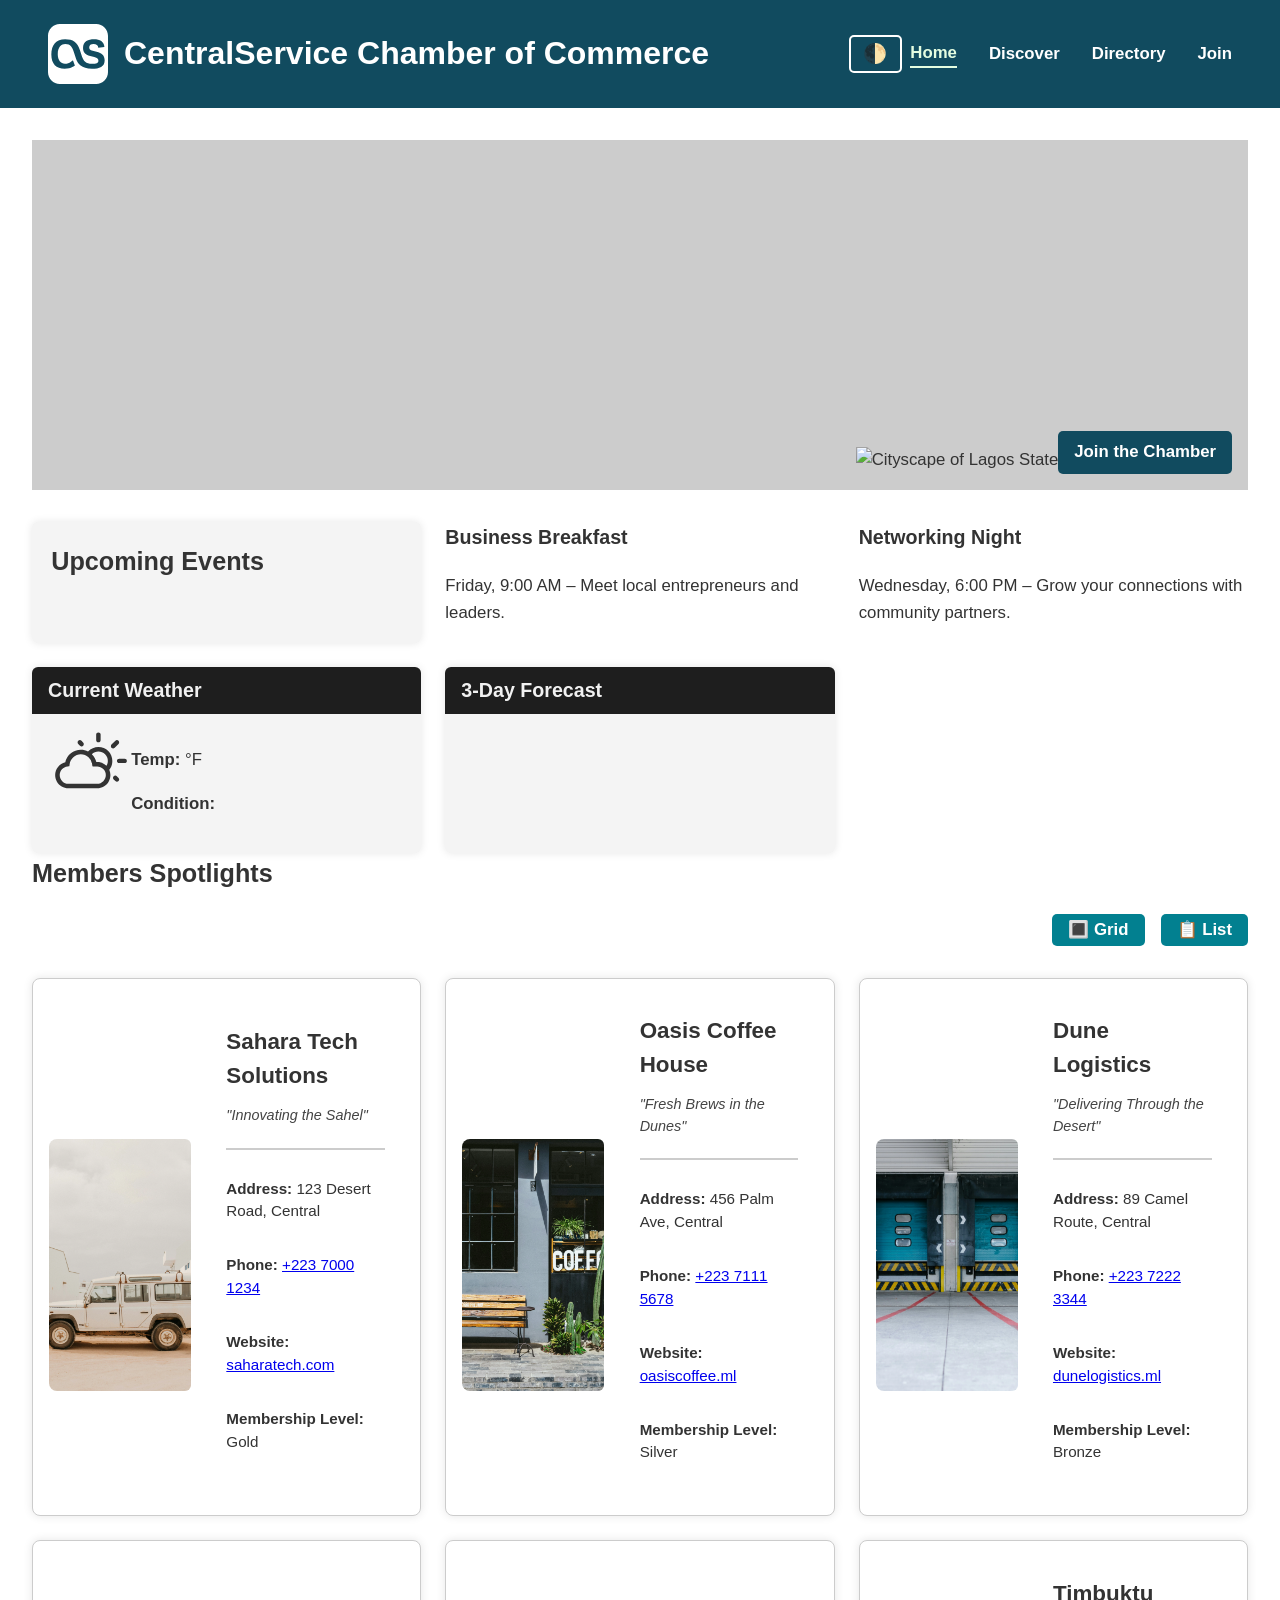
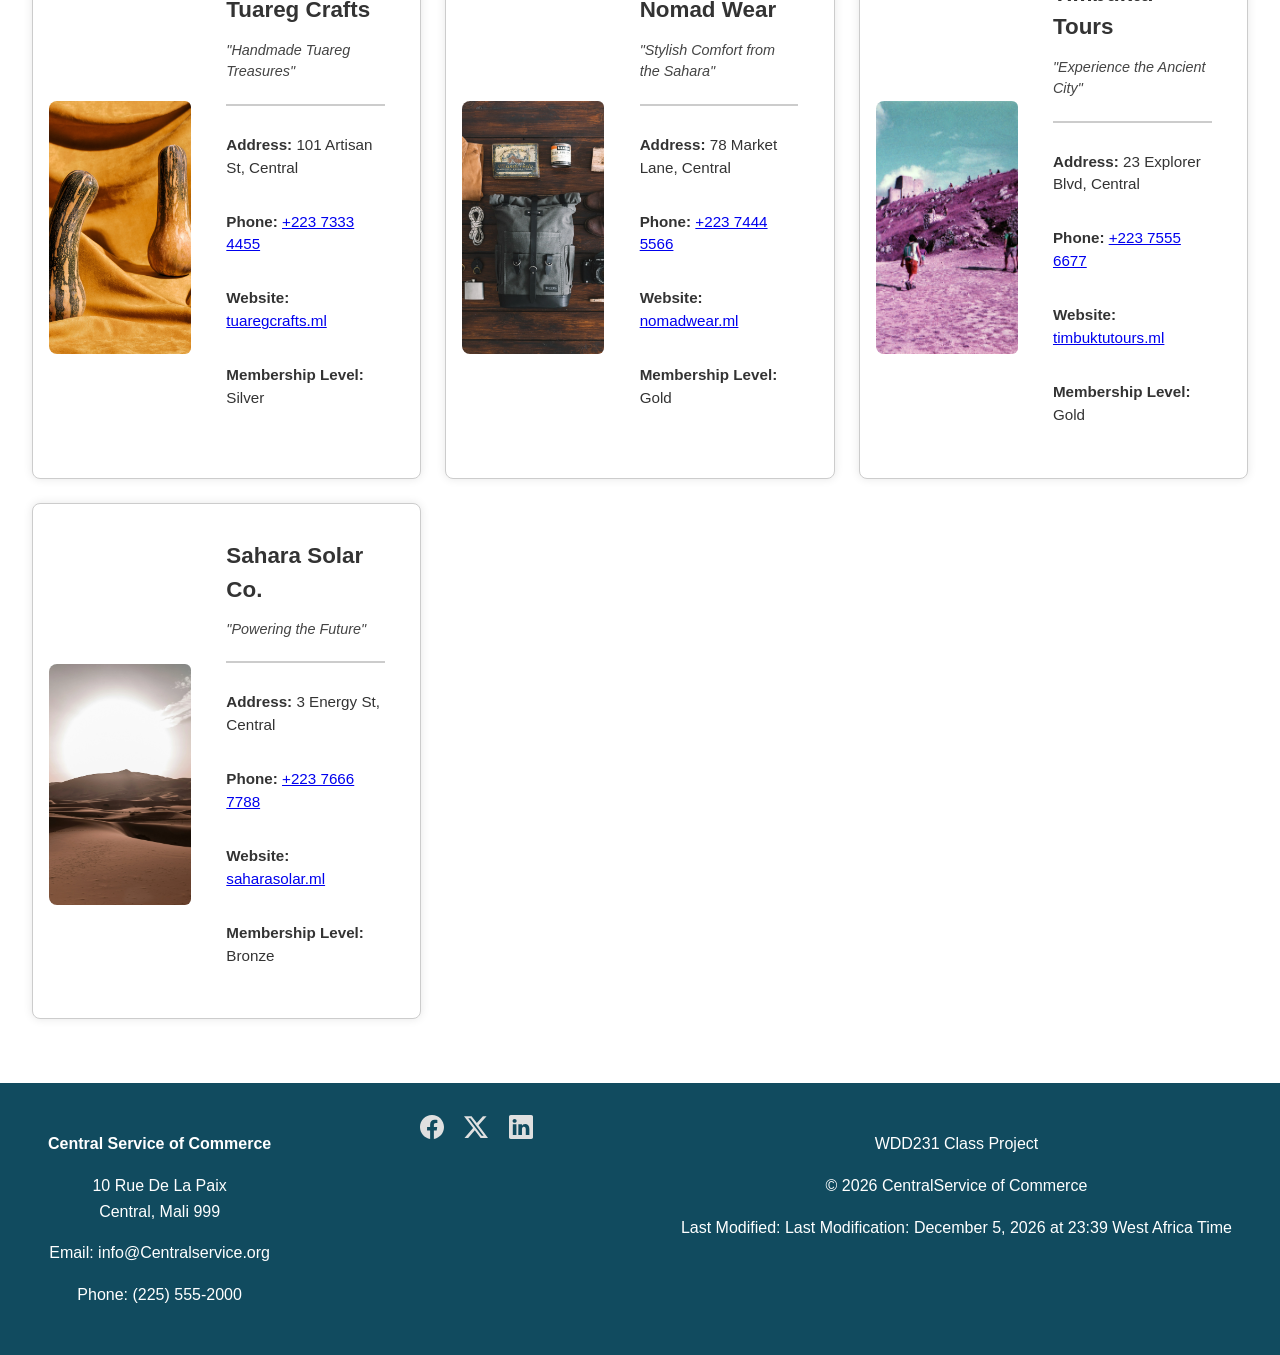
==== chamber/index.html @ 2a4282c2 "chamber" ====
<!DOCTYPE html>
<html lang="en-us">
<head>
  <meta charset="utf-8">
  <meta name="viewport" content="width=device-width, initial-scale=1">
  <meta name="description" content="WCentralService Chamber of Commerce — Supporting local businesses and community growth.">
  <meta name="author" content="Olanrewaju Bobby Dawodu">
  <title>CentralService Chamber of Commerce</title>
  <link rel="stylesheet" href="styles/normalize.css">
  <link rel="stylesheet" href="styles/base.css">
  <link rel="stylesheet" href="styles/medium.css">
  <link rel="stylesheet" href="styles/large.css">
  <link rel="icon" href="images/favicon.ico">
</head>

<body>
  <header>
    <div class="logo-container">
      <img src="images/logo.svg" alt="Central Service of Commerce Logo">
      <h1>CentralService Chamber of Commerce</h1>
    </div>
    <div class="nav-controls">
        <button id="mode" aria-label="Toggle Dark Mode">🌙</button>
        <button class="hamburger" id="hamburger" aria-label="Menu" aria-expanded="false">☰</button>

    <nav class="hidden"  id="nav" role="navigation"  aria-label="Main Navigation">
        <ul>
            <li><a href="index.html" class="active">Home</a></li>
            <li><a href="discover.html">Discover</a></li>
            <li><a href="directory.html">Directory</a></li>
            <li><a href="join.html">Join</a></li>
        </ul>
    </nav>
    </div>
   </header>

  <main>
    <!-- Hero Section -->
    <section class="hero">
      <picture>
        <sourc media="(min-width: 1024px)" srcset="images/hero.webp">
        <source media="(min-width: 640px)" srcset="images/hero.webp">
        <img src="images/ero.webp" alt="Cityscape of Lagos State" loading="lazy">
      </picture>
      <div class="cta">
        <a href="join.html" class="cta-button">Join the Chamber</a>
      </div>
    </section>

    <!-- Events Section -->
    <section class="info-panels">
        <div class="info-box events-box">
      <h2>Upcoming Events</h2>
        </div>
      <article>
        <h3>Business Breakfast</h3>
        <p>Friday, 9:00 AM – Meet local entrepreneurs and leaders.</p>
      </article>
      <article>
        <h3>Networking Night</h3>
        <p>Wednesday, 6:00 PM – Grow your connections with community partners.</p>
      </article>

    <!-- Weather Section -->
    <div class="info-box current-weather-box">
      <h3>Current Weather</h3>
      <div class="cloud-icon">
        <svg xmlns="http://www.w3.org/2000/svg" width="80" height="80" viewBox="0 0 30 30"><path fill="currentColor" d="M1.56 16.9c0 .9.22 1.73.66 2.49s1.04 1.36 1.8 1.8c.76.44 1.58.66 2.47.66h10.83c.89 0 1.72-.22 2.48-.66c.76-.44 1.37-1.04 1.81-1.8c.44-.76.67-1.59.67-2.49c0-.66-.14-1.33-.42-2c.76-.92 1.14-2.03 1.14-3.3c0-.71-.14-1.39-.41-2.04c-.27-.65-.65-1.2-1.12-1.67c-.47-.47-1.02-.85-1.67-1.12c-.65-.28-1.33-.41-2.04-.41c-1.48 0-2.77.58-3.88 1.74c-.77-.44-1.67-.66-2.7-.66c-1.41 0-2.65.44-3.73 1.31a5.8 5.8 0 0 0-2.08 3.35c-1.12.26-2.03.83-2.74 1.73s-1.07 1.92-1.07 3.07zm1.71 0c0-.84.28-1.56.84-2.17c.56-.61 1.26-.96 2.1-1.06l.5-.03c.12 0 .19-.06.19-.18l.07-.54c.14-1.08.61-1.99 1.41-2.71c.8-.73 1.74-1.09 2.81-1.09c1.1 0 2.06.37 2.87 1.1a3.99 3.99 0 0 1 1.37 2.71l.07.58c.02.11.09.17.21.17h1.61c.88 0 1.64.32 2.28.96c.64.64.96 1.39.96 2.27c0 .91-.32 1.68-.95 2.32c-.63.64-1.4.96-2.28.96H6.49c-.88 0-1.63-.32-2.27-.97c-.63-.65-.95-1.42-.95-2.32zm6.7-12.27c0 .24.08.45.24.63l.66.64c.25.19.46.27.64.25c.21 0 .39-.09.55-.26s.24-.38.24-.62s-.09-.44-.26-.59l-.59-.66a.888.888 0 0 0-.61-.24c-.24 0-.45.08-.62.25c-.17.16-.25.36-.25.6zm5.34 4.43c.69-.67 1.51-1 2.45-1c.99 0 1.83.34 2.52 1.03s1.04 1.52 1.04 2.51c0 .62-.17 1.24-.51 1.84c-.97-.96-2.13-1.44-3.49-1.44H17c-.25-1.09-.81-2.07-1.69-2.94zm1.63-5.28c0 .26.08.46.23.62s.35.23.59.23c.26 0 .46-.08.62-.23c.16-.16.23-.36.23-.62V1.73c0-.24-.08-.43-.24-.59s-.36-.23-.61-.23c-.24 0-.43.08-.59.23s-.23.35-.23.59v2.05zm5.52 2.29c0 .26.07.46.22.62c.21.16.42.24.62.24c.18 0 .38-.08.59-.24l1.43-1.43c.16-.18.24-.39.24-.64c0-.24-.08-.44-.24-.6a.807.807 0 0 0-.59-.24c-.24 0-.43.08-.58.24l-1.47 1.43c-.15.19-.22.39-.22.62zm.79 11.84c0 .24.08.45.25.63l.65.63c.15.16.34.24.58.24s.44-.08.6-.25a.86.86 0 0 0 .24-.62c0-.22-.08-.42-.24-.58l-.65-.65a.779.779 0 0 0-.57-.24c-.24 0-.44.08-.6.24c-.17.16-.26.36-.26.6zm1.47-6.31c0 .23.09.42.26.58c.16.16.37.24.61.24h2.04c.23 0 .42-.08.58-.23s.23-.35.23-.59s-.08-.44-.23-.6s-.35-.25-.58-.25h-2.04c-.24 0-.44.08-.61.25a.79.79 0 0 0-.26.6z"/></svg>
      <div id="weatherInfo">
        <p><strong>Temp:</strong> <span id="current-temp"></span>°F</p>
        <p><strong>Condition:</strong> <span id="weather-desc"></span></p>
      </div>
      </div>
    </div>
      <div class="info-box forecast-box">
        <h3>3-Day Forecast</h3>
        <ul id="forecast-list">
          <!-- JS will populate this -->
        </ul>
      </div>
    </section>

    <!-- Spotlight Section -->
    <section class="members-cards">
      <h2>Members Spotlights</h2>
      <div class="members-controls">
        <button id="gridViewBtn" aria-label="Grid View">🔳 Grid</button>
        <button id="listViewBtn" aria-label="List View">📋 List</button>
      </div>
      <div id="membersContainer" class="members-container">
        <!-- JS will dynamically load 2–3 Silver/Gold member cards -->
      </div>
    </section>
  </main>

  <footer role="contentinfo">
    <div class="footer-contact">
      <p><strong>Central Service of Commerce</strong></p>
      <p>10 Rue De La Paix<br>Central, Mali 999</p>
      <p>Email: info@Centralservice.org</p>
      <p>Phone: (225) 555-2000</p>
    </div>
    <div class="footer-social">
      <a href="#"><img src="images/facebook.svg" alt="Facebook"></a>
      <a href="#"><img src="images/twitter-x.svg" alt="Twitter"></a>
      <a href="#"><img src="images/linkedin.svg" alt="LinkedIn"></a>
    </div>
    <div class="footer-meta">
      <p>WDD231 Class Project</p>
      <p>&copy; <span id="currentyear"></span> CentralService of Commerce</p>
      <p>Last Modified: <span id="lastModified"></span></p>
    </div>
  </footer>

  <script src="scripts/script.js"></script>
  <script src="scripts/navigation.js" defer></script>
  <script src="scripts/getdates.js" defer></script>
  <script src="scripts/waether.js" ></script>
</body>
</html>
---- chamber/styles/base.css ----
/*-------- BASE STYLES ----------------- */
:root {
  --primary-color: #114b5f;
  --secondary-color: #028090;
  --accent-color: #e4fde1;
  --accent-color2: #444;
  --text-color: #333;
  --background-color: #fff;
  --font-main: 'Poppins', sans-serif;

  --spacing: 1.5rem;
  --transition-speed: 0.3s;
  --card-shadow: 0 2px 5px rgba(0, 0, 0, 0.1);
}

* {
  box-sizing: border-box;
}

body {
  margin: 0;
  padding: 0;
  font-family: var(--font-main, sans-serif);
  color: var(--text-color);
  background-color: var(--background-color);
  line-height: 1.6;
}

/* Wayfinding */
nav a.active-nav {
  font-weight: bold;
  border-bottom: 2px solid var(--accent-color);
  color: var(--accent-color);
}

.hidden {
  display: none !important;
}

/* --------- SKIP LINK ------------------ */
.skip-link {
  position: absolute;
  top: -40px;
  left: 0;
  background: #000;
  color: #fff;
  padding: 8px;
  z-index: 100;
  transition: top 0.3s;
}

.skip-link:focus {
  top: 0;
}

/* --------- HEADER ----------------- */
header {
  display: flex;
  align-items: center;
  justify-content: space-between;
  background-color: var(--primary-color);
  color: white;
  padding: 1rem;
  position: relative;
  z-index: 1000;
}

.hero {
  position: relative;
  width: 100%;
  overflow: hidden;
}


.hero img {
  width: 100%;
  height: auto;
  display: block;
  object-fit: cover;
  max-height: 100vh; 
}

.logo-container {
  display: flex;
  align-items: center;
  gap: 1rem;
}

.logo-container img {
  width: 60px;
  height: auto;
  filter: invert(1);
}

.logo-container h1 {
  font-size: 1.5rem;
  margin: 0;
}

/* Navigation controls container */
.nav-controls {
  display: flex;
  align-items: center;
  gap: 0.5rem;
  position: relative;
}

/* Hamburger menu */
.hamburger {
  display: block;
  font-size: 2rem;
  background: none;
  border: none;
  color: white;
  cursor: pointer;
  padding: 0.4rem;
  z-index: 1100;
}

/* Nav container */
nav {
  position: absolute;
  left: 10px;
  top: 100%;
  z-index: 1000;
  background-color: var(--primary-color);
  border-radius: 0.5rem;
  box-shadow: 0 0 10px rgba(0,0,0,0.3);
}

/* Navigation list */
nav ul {
  list-style: none;
  margin: 0;
  padding: 1rem;
  display: flex;
  flex-direction: column;
  gap: 0.5rem;
  background-color: var(--primary-color);
}

nav ul li {
  margin: 0;
}

nav ul li a {
  color: white;
  text-decoration: none;
  font-weight: bold;
  display: block;
  padding: 0.3rem 0.5rem;
}

nav ul li a:hover,
nav ul li a:focus {
  text-decoration: underline;
}

/* Dark mode button */
#mode {
  font-size: 1.2rem;
  background: none;
  color: white;
  border: 2px solid white;
  border-radius: 5px;
  padding: 0.3rem 0.6rem;
  cursor: pointer;
  margin-left: 1rem;
}

/* ---------- MAIN ------------------ */
main {
  padding: var(--spacing);
  background-color: var(--background-color);
  color: var(--text-color);
}

section h2,
section h3 {
  margin-top: 0;
  color: var(--primary-color);
}

.directory-h {
    margin-top: 0;
    color: var(--primary-color);
}

.dark .directory-h,
section h2,
section h3 {
  color: var(--text-color);
}

.dark .cloud-icon svg {
  color: var(--text-color);
}


section p {
  margin-bottom: 1rem;
}

/* ----------- DIRECTORY CONTROLS --------- */
.controls {
  display: flex;
  gap: 1rem;
  margin-bottom: 1rem;
}

.controls button {
  padding: 0.5rem 1rem;
  border: none;
  background-color: var(--primary-color);
  color: white;
  font-weight: bold;
  cursor: pointer;
  border-radius: 5px;
  transition: background-color var(--transition-speed);
}

.controls button:hover {
  background-color: var(--secondary-color);
}

/* --------- MEMBERS CARDS ------------ */
#members-container {
  display: grid;
  grid-template-columns: repeat(auto-fit, minmax(280px, 1fr));
  gap: var(--spacing);
  margin-top: 1rem;
}

.members-card img {
  width: 240px;
  height: auto;
  object-fit: cover;
  border-radius: 6px ;
}

.members-info {
  padding: 1rem;
  flex: 1;
  line-height: 1.5;
}


.members-card {
  display: flex;
  flex-direction: column;
  align-items: center;
  padding: 1rem;
  border: 1px solid #ccc;
  border-radius: 8px;
  overflow: hidden;
  box-shadow: var(--card-shadow);
  background-color: var(--background-color);
  color: var(--text-color);
  transition: transform 0.2s ease;
}

.members-card:hover {
  transform: scale(1.02);
}

.members-info h4 {
  font-size: 1.25rem;
  margin-bottom: 0.3rem;
}

.members-info p {
  font-size: 0.95rem;
}

.members-info .tagline {
  font-style: italic;
  color: var(--secondary-color);
  font-size: 0.9rem;
  margin-bottom: 0.75rem;
}


/* ------------------ FOOTER ------------- */
footer {
  background-color: var(--primary-color);
  color: white;
  text-align: center;
  padding: 1rem;
  font-size: 0.9rem;
  margin-top: 2rem;
}

footer .footer-content {
  max-width: 960px;
  margin: auto;
}

footer .social {
  margin-top: 0.5rem;
}

footer .footer-social a img {
  width: 24px;
  height: 24px;
  margin: 0 0.5rem;
  transition: filter 0.3s;
}

footer .footer-social a img:hover {
  filter: grayscale(100%);
}


/* --------- RESPONSIVE ------------ */
@media screen and (max-width: 500px) {
  .members-info {
    padding: 0.8rem;
  }

  .members-info h4 {
    font-size: 1.1rem;
  }
}


@media screen and (min-width: 740px) {
  nav {
    position: static;
    background: none;
    box-shadow: none;
  }

  nav ul {
    flex-direction: row;
    background-color: transparent;
    box-shadow: none;
    padding: 0;
    gap: 1rem;
    align-items: center;
  }

  .hamburger {
    display: none;
  }

  nav ul li a {
    padding: 0;
  }

  nav.hidden {
    display: block !important;
  }

  .hero img {
    height: 40vh;
    object-fit: cover;
  }

  .members-card {
    flex-direction: row;
    gap: 1rem;
    align-items: flex-start;
  }

  #members-container {
    display: grid;
    grid-template-columns: repeat(auto-fit, minmax(280px, 1fr));
  }

  .members-container.grid-view {
    display: grid !important;
  }

  .members-container.list-view {
    display: block !important;
  }
   /* Three-column Info Section */
  .info-panels {
    display: grid;
    grid-template-columns: repeat(3, 1fr);
    gap: 1.5rem;
    margin-top: 2rem;
  }
    .cloud-icon {
    display: flex;
  }
  
  .members-container {
    display: grid;
    grid-template-columns: repeat(2, 1fr);
    gap: 1.5rem;
    margin-top: 2rem;
  }

  .members-card {
    display: flex;
    flex-direction: row;
    align-items: stretch;
    background-color: #fff;
    border-radius: 8px;
    overflow: hidden;
    box-shadow: 0 0 10px rgba(0, 0, 0, 0.1);
  }
    .members-card img {
      width: 50%;
      object-fit: cover;
      height: 30%;
      top: 16rem;
      position: relative;
      border-top-left-radius: 8px;
      border-bottom-left-radius: 8px;
  }

}

  /* -------- REDUCED MOTION ------ */
  @media (prefers-reduced-motion: reduce) {
    * {
      transition: none !important;
      animation-duration: 0s !important;
  }
}

/* ----------- ACCESSIBILITY ------ */
a:focus-visible,
button:focus-visible {
  outline: 3px solid var(--accent-color);
  outline-offset: 2px;
}

/* ------- DARK MODE OVERRIDE ------------ */
body.dark {
  --background-color: #121212;
  --text-color: #f0f0f0;
  --primary-color: #1e1e1e;
  --secondary-color: #2d2d2d;
  --accent-color: #bb86fc;

  background-color: var(--background-color) !important;
  color: var(--text-color);
}

body.dark header,
body.dark footer,
body.dark nav {
  background-color: var(--primary-color);
  color: var(--text-color);
}

body.dark nav ul li a,
body.dark .controls button,
body.dark .members-card,
body.dark .members-info,
body.dark main {
  background-color: var(--background-color);
  color: var(--text-color);
}

body.dark nav ul li a:hover {
  text-decoration: underline;
}

body.dark .members-card {
  background-color: var(--primary-color);
  border: 1px solid #444;
}

body.dark .members-info .tagline {
  color: var(--accent-color);
}

body.dark .cta-button {
  background-color: var(--secondary-color);
  color: var(--text-color);
  border: 1px solid #888;
}

body.dark a {
  color: var(--accent-color);
}

body.dark #mode {
  border-color: var(--accent-color);
}

body.dark .members-info {
  background-color: #1b1b1b;
}

.cta-button {
  display: inline-block;
  margin-top: 1rem;
  padding: 0.5rem 1rem;
  background-color: var(--primary-color);
  color: white;
  text-decoration: none;
  border-radius: 5px;
  font-weight: bold;
  transition: background-color 0.3s;
}

.cta-button:hover {
  background-color: var(--secondary-color);
}

.dark .members-card img {
  filter: brightness(0.95) contrast(1.1);
}

/* Controls */
.members-controls {
  display: flex;
  justify-content: flex-end;
  gap: 1rem;
  margin-bottom: 1rem;
}

.members-controls button {
  padding: 0.4rem 1rem;
  background-color: var(--secondary-color);
  color: white;
  font-weight: bold;
  border: none;
  border-radius: 5px;
  cursor: pointer;
  transition: background-color 0.3s ease;
}

.members-controls button:hover {
  background-color: var(--primary-color);
}

/* List view overrides */
.members-container.list-view {
  display: block;
}

.members-container.list-view .members-card {
  display: block;
  flex-direction: column;
  box-shadow: none;
  border: 1px solid #ccc;
  border-radius: 6px;
  margin-bottom: 1rem;
  background-color: var(--background-color);
}

.members-container.list-view .members-card img {
  display: none;
}

.members-container.list-view .members-info {
  padding: 1rem;
  width: 100%;
}

/* Dark mode compatibility */
.dark .members-container.list-view .members-card {
  background-color: #1f1f1f;
  border-color: #555;
  color: #f0f0f0;
}
---- chamber/styles/medium.css ----
@media screen and (min-width: 600px) {
  body {
    font-size: 1.05rem;
  }

  header {
    padding: 1rem 2rem;
  }

  .logo-container h1 {
    font-size: 1.75rem;
  }

  nav ul {
    gap: 1.5rem;
  }

  main {
    padding: 2rem;
  }

  .business-container {
    grid-template-columns: repeat(2, 1fr);
  }

  footer {
    font-size: 1rem;
  }
}
---- chamber/styles/large.css ----
@media screen and (min-width: 1024px) {
  /* Header Layout */
  header {
    display: flex;
    justify-content: space-between;
    align-items: center;
    padding: 1.5rem 3rem;
  }

  body,
  .members-card,
  header,
  footer {
    transition: background-color 0.3s ease, color 0.3s ease;
  }

  .logo-container h1 {
    font-size: 2rem;
  }

  nav {
    display: block;
  }

  nav ul {
    display: flex;
    gap: 2rem;
  }

  .hamburger {
    display: none;
  }

  #mode {
    margin-left: 2rem;
    padding: 0.4rem 0.8rem;
  }

  /* Hero Section */
  .hero {
    width: 100%;
    height: 350px;
    background-color: #ccc;
    display: flex;
    justify-content: flex-end;
    align-items: flex-end;
    padding: 1rem;
    box-sizing: border-box;
    position: relative;
  }

  .hero img {
    width: 100%;
    height: 100%;
    object-fit: cover;
  }

  .hero button {
    background-color: var(--secondary-color);
    color: white;
    border: none;
    padding: 0.8rem 1.2rem;
    font-size: 1rem;
    border-radius: 6px;
    cursor: pointer;
    position: absolute;
    bottom: 20px;
    right: 20px;
  }

  /* Three-column Info Section */
  .info-panels {
    display: grid;
    grid-template-columns: repeat(3, 1fr);
    gap: 1.5rem;
    margin-top: 2rem;
  }

  .info-box {
    background-color: #f4f4f4;
    padding: 1.2rem;
    border-radius: 6px;
    box-shadow: 0 0 8px rgba(0, 0, 0, 0.1);
  }

  .info-box h3 {
    background-color: #1e1e1e;
    color: #f1f1f1;
    padding: 0.5rem 1rem;
    margin: -1.2rem -1.2rem 1rem -1.2rem;
    border-top-left-radius: 6px;
    border-top-right-radius: 6px;
  }

  .cloud-icon {
    display: flex;
  }

  .dark .info-box {
    background-color: #2a2a2a;
    color: #f0f0f0;
  }

  .dark .info-box h3 {
    background-color: #ccc;
    color: #333;
  }

  /* Business Cards Grid Layout */
  .members-container {
    display: grid;
    grid-template-columns: repeat(3, 1fr);
    gap: 1.5rem;
    margin-top: 2rem;
  }

  .members-card {
    display: flex;
    flex-direction: row;
    align-items: stretch;
    background-color: #fff;
    border-radius: 8px;
    overflow: hidden;
    box-shadow: 0 0 10px rgba(0, 0, 0, 0.1);
  }

  .members-card img {
    width: 40%;
    object-fit: cover;
    height: 50%;
    top: 9rem;
    position: relative;
    border-top-left-radius: 8px;
    border-bottom-left-radius: 8px;
  }

  .members-info {
    width: 60%;
    padding: 1.2rem;
    display: flex;
    flex-direction: column;
    justify-content: center;
  }

  .members-info h4 {
    margin-top: 0;
    font-size: 1.4rem;
    color: var(--text-color);
  }

  .members-info .tagline {
    font-style: italic;
    color: var(--accent-color2);
    margin: 0.5rem 0;
    font-weight: 500;
  }

  .members-divider {
    border: none;
    height: 2px;
    background-color: #ccc;
    margin: 0.8rem 0;
    width: 100%;
  }

  .dark .members-divider {
    background-color: #555;
  }

  .members-card:hover {
    transform: translateY(-3px);
    box-shadow: 0 6px 12px rgba(0, 0, 0, 0.15);
  }

  /* Footer Layout */
  footer {
    display: flex;
    justify-content: space-between;
    flex-wrap: wrap;
    padding: 2rem 3rem;
    background-color: var(--primary-color);
    color: white;
  }

  footer .address,
  footer .social,
  footer .credits {
    flex: 1;
    min-width: 250px;
    margin: 0.5rem 0;
  }

  footer .social {
    text-align: center;
  }

  footer .credits {
    text-align: right;
  }

  footer .social-icons img {
    width: 28px;
    height: 28px;
    margin: 0 0.4rem;
  }

  #nav.hidden {
    display: block !important;
  }

  /* Dark mode styles for business cards */
.dark .members-card {
  background-color: #1e1e1e;
  color: #f1f1f1;
}

.dark .members-info h4 {
  color: #f1f1f1;
}

.dark .members-info .tagline {
  color: #aaa; /* Lighter tone for visibility */
}

.dark .members-card:hover {
  box-shadow: 0 6px 12px rgba(255, 255, 255, 0.2);
}

/* Controls */
.members-controls {
  display: flex;
  justify-content: flex-end;
  gap: 1rem;
  margin-bottom: 1rem;
}

.members-controls button {
  padding: 0.4rem 1rem;
  background-color: var(--secondary-color);
  color: white;
  font-weight: bold;
  border: none;
  border-radius: 5px;
  cursor: pointer;
  transition: background-color 0.3s ease;
}

.members-controls button:hover {
  background-color: var(--primary-color);
}

/* List view overrides */
.members-container.list-view {
  display: block;
}

.members-container.list-view .members-card {
  display: block;
  flex-direction: column;
  box-shadow: none;
  border: 1px solid #ccc;
  border-radius: 6px;
  margin-bottom: 1rem;
  background-color: var(--background-color);
}

.members-container.list-view .members-card img {
  display: none;
}

.members-container.list-view .members-info {
  padding: 1rem;
  width: 100%;
}

/* Dark mode compatibility */
.dark .members-container.list-view .members-card {
  background-color: #1f1f1f;
  border-color: #555;
  color: #f0f0f0;
}

}
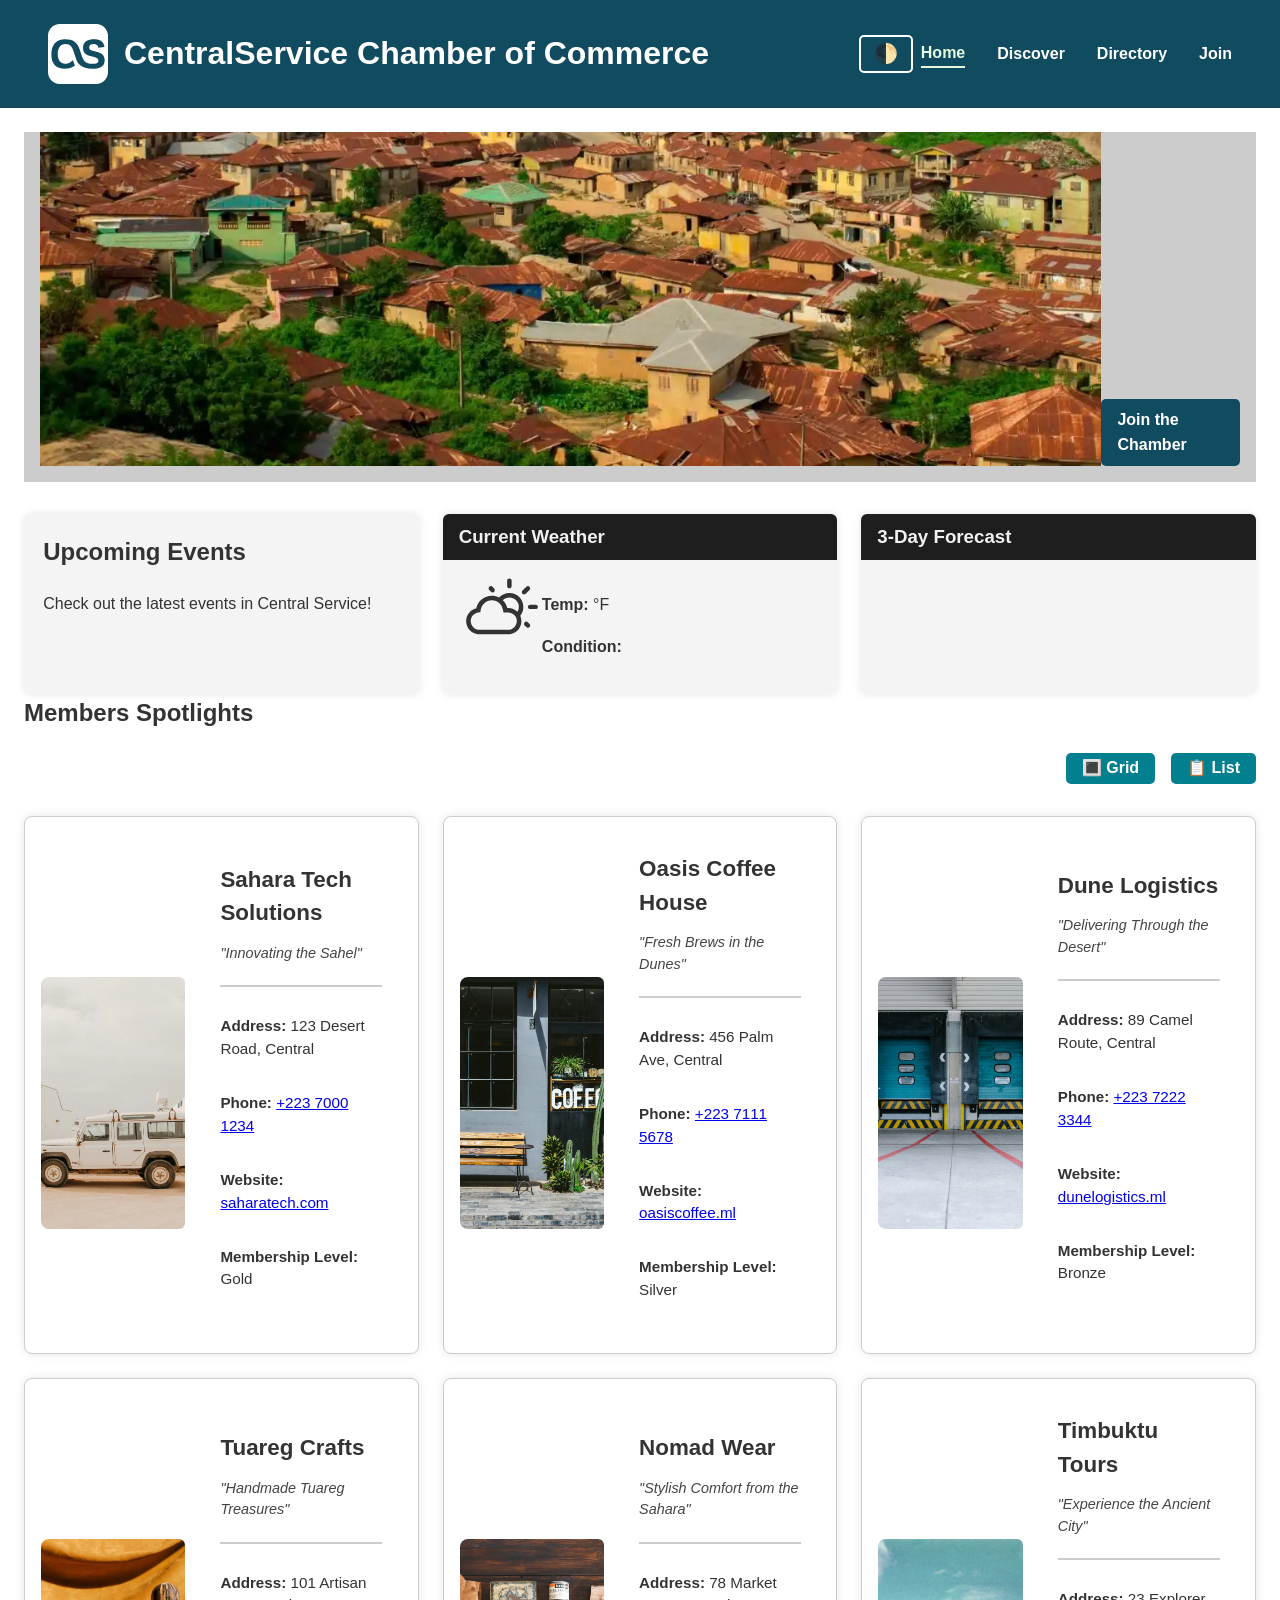
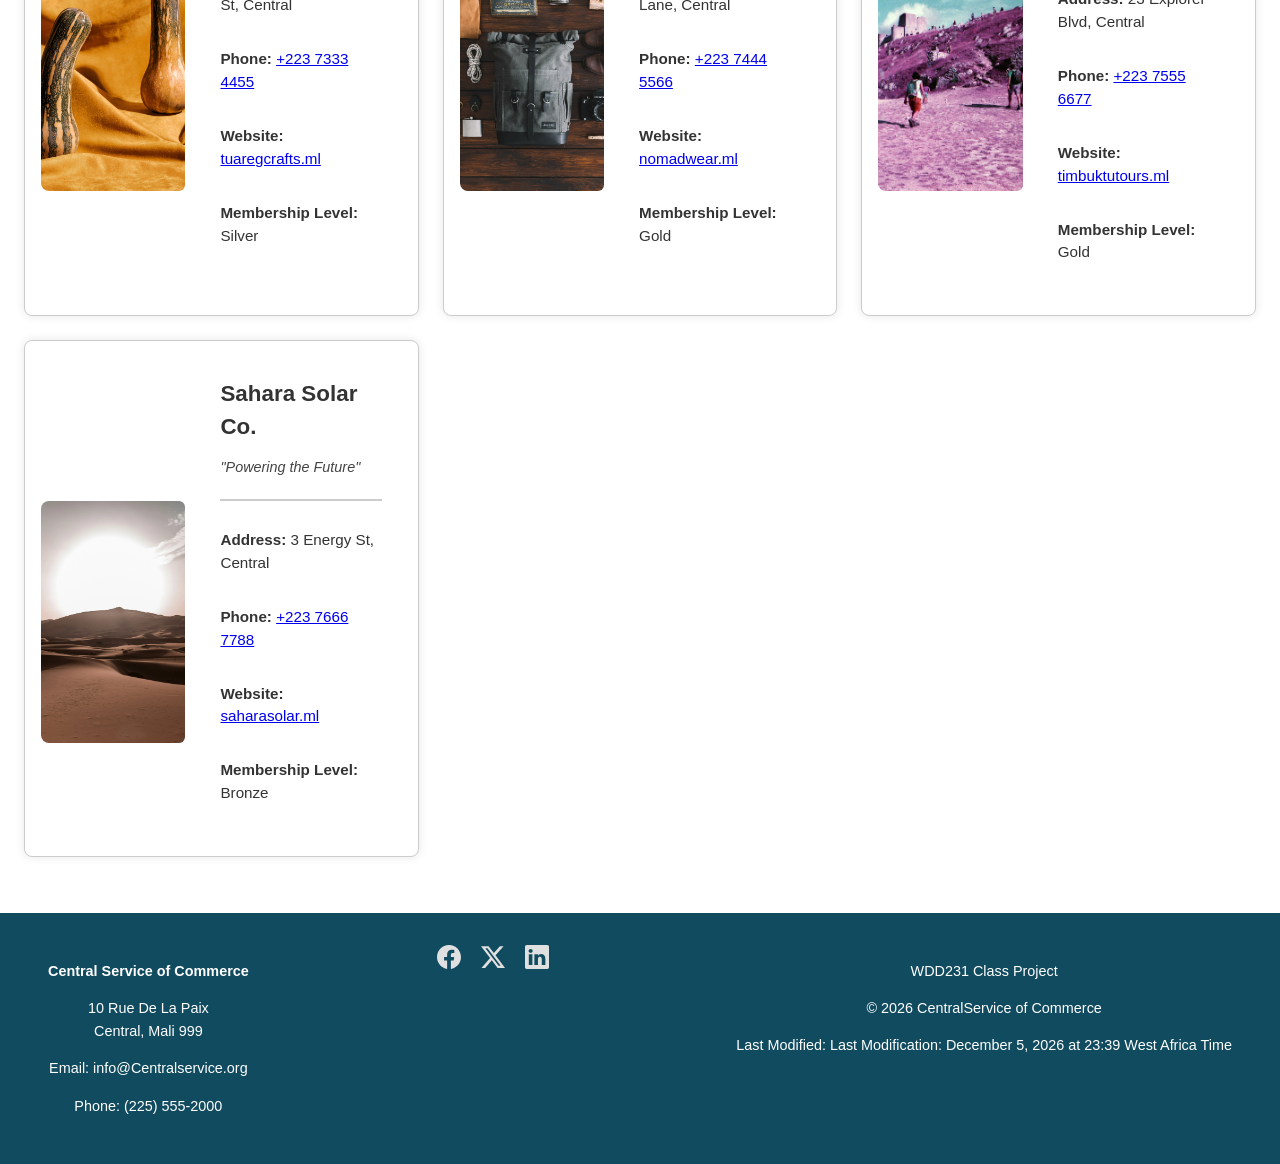
==== commit d544f4e7: "chamber, index.html" ====
--- a/chamber/index.html
+++ b/chamber/index.html
@@ -1,16 +1,25 @@
 <!DOCTYPE html>
 <html lang="en-us">
 <head>
-  <meta charset="utf-8">
-  <meta name="viewport" content="width=device-width, initial-scale=1">
-  <meta name="description" content="WCentralService Chamber of Commerce — Supporting local businesses and community growth.">
+  <meta charset="UTF-8">
   <meta name="author" content="Olanrewaju Bobby Dawodu">
-  <title>CentralService Chamber of Commerce</title>
+  <meta name="viewport" content="width=device-width, initial-scale=1.0">
+  <meta name="description" content="Central Service of Commerce Home Page">
+  <meta name="Olanrewaju Bobby Dawodu" content="Businesses Service Page">
+  <meta property="og:title" content="Central Service of Commerce">
+  <meta property="og:type" content="website">
+  <meta property="og:image" content="https://olanrewaju-bobby-dawodu.github.io/wdd231/chamber/images/hero.webp">
+  <meta property="og:description" content="Explore our directory of local businesses in Central Service.">
+  <meta property="og:url" content="https://olanrewaju-bobby-dawodu.github.io/wdd231/chamber/directory.html">
+  <link rel="icon" href="favicon.ico">
+  <link rel="preconnect" href="https://fonts.googleapis.com">
+  <link rel="preconnect" href="https://fonts.gstatic.com" crossorigin>
+  <link href="https://fonts.googleapis.com/css2?family=Roboto:wght@400;700&display=swap" rel="stylesheet">
   <link rel="stylesheet" href="styles/normalize.css">
   <link rel="stylesheet" href="styles/base.css">
-  <link rel="stylesheet" href="styles/medium.css">
-  <link rel="stylesheet" href="styles/large.css">
-  <link rel="icon" href="images/favicon.ico">
+  <link rel="stylesheet" href="styles/medium.css" media="(min-width: 601px) and (max-width: 1024px)">
+  <link rel="stylesheet" href="styles/large.css" media="(min-width: 1025px)">
+  <title>CentralService Chamber of Commerce</title>
 </head>
 
 <body>
@@ -38,9 +47,9 @@
     <!-- Hero Section -->
     <section class="hero">
       <picture>
-        <sourc media="(min-width: 1024px)" srcset="images/hero.webp">
+        <source media="(min-width: 1024px)" srcset="images/hero.webp">
         <source media="(min-width: 640px)" srcset="images/hero.webp">
-        <img src="images/ero.webp" alt="Cityscape of Lagos State" loading="lazy">
+        <img src="images/hero.webp" alt="Cityscape of Lagos State" loading="lazy">
       </picture>
       <div class="cta">
         <a href="join.html" class="cta-button">Join the Chamber</a>
@@ -51,15 +60,9 @@
     <section class="info-panels">
         <div class="info-box events-box">
       <h2>Upcoming Events</h2>
+       <p>Check out the latest events in Central Service!</p>
         </div>
-      <article>
-        <h3>Business Breakfast</h3>
-        <p>Friday, 9:00 AM – Meet local entrepreneurs and leaders.</p>
-      </article>
-      <article>
-        <h3>Networking Night</h3>
-        <p>Wednesday, 6:00 PM – Grow your connections with community partners.</p>
-      </article>
+
 
     <!-- Weather Section -->
     <div class="info-box current-weather-box">
@@ -72,6 +75,7 @@
       </div>
       </div>
     </div>
+
       <div class="info-box forecast-box">
         <h3>3-Day Forecast</h3>
         <ul id="forecast-list">
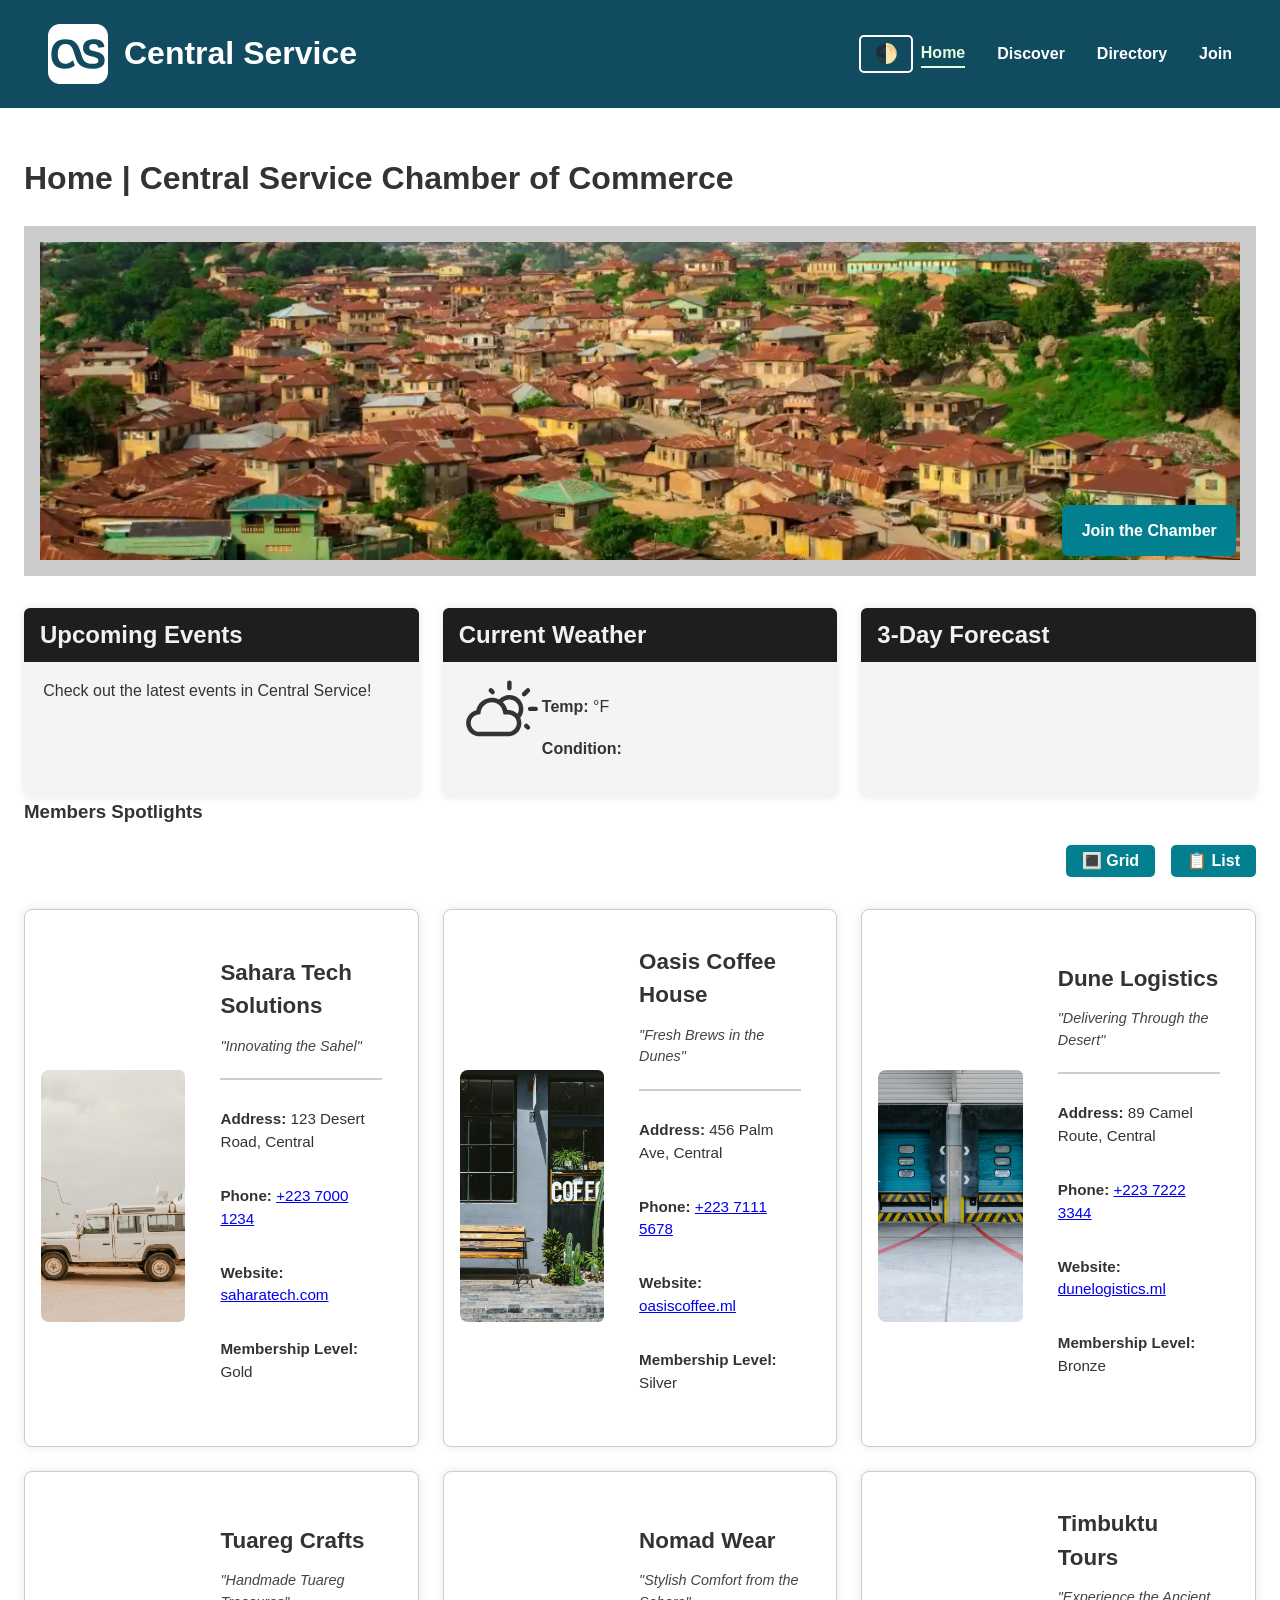
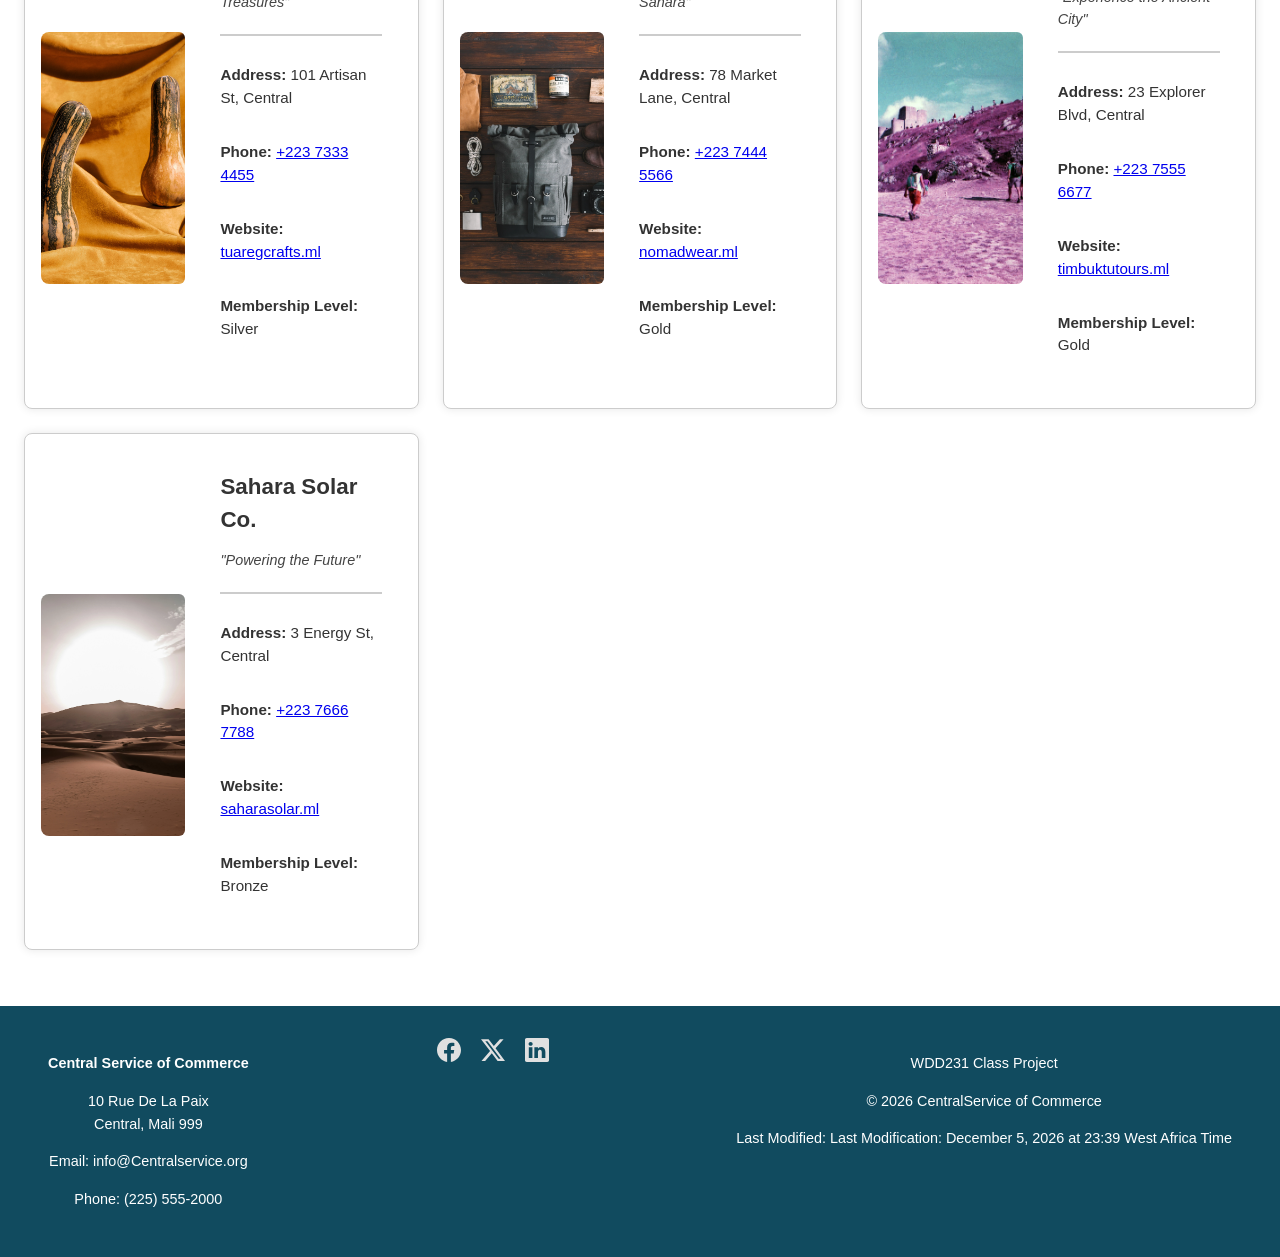
==== commit 6dea463c: "chamber, index.html" ====
--- a/chamber/index.html
+++ b/chamber/index.html
@@ -19,14 +19,14 @@
   <link rel="stylesheet" href="styles/base.css">
   <link rel="stylesheet" href="styles/medium.css" media="(min-width: 601px) and (max-width: 1024px)">
   <link rel="stylesheet" href="styles/large.css" media="(min-width: 1025px)">
-  <title>CentralService Chamber of Commerce</title>
+  <title>Home | Central Service Chamber of Commerce </title>
 </head>
 
 <body>
   <header>
     <div class="logo-container">
-      <img src="images/logo.svg" alt="Central Service of Commerce Logo">
-      <h1>CentralService Chamber of Commerce</h1>
+      <img src="images/logo.svg" alt="Central-S Logo">
+      <h1>Central Service</h1>
     </div>
     <div class="nav-controls">
         <button id="mode" aria-label="Toggle Dark Mode">🌙</button>
@@ -44,13 +44,10 @@
    </header>
 
   <main>
-    <!-- Hero Section -->
+    <!-- -- Hero Section -->
+    <h1 class="home-h1">Home | Central Service Chamber of Commerce</h1>
     <section class="hero">
-      <picture>
-        <source media="(min-width: 1024px)" srcset="images/hero.webp">
-        <source media="(min-width: 640px)" srcset="images/hero.webp">
-        <img src="images/hero.webp" alt="Cityscape of Lagos State" loading="lazy">
-      </picture>
+        <img src="images/hero.webp" alt="Cityscape of Lagos State"  class="responsive-hero">
       <div class="cta">
         <a href="join.html" class="cta-button">Join the Chamber</a>
       </div>
@@ -58,15 +55,15 @@
 
     <!-- Events Section -->
     <section class="info-panels">
-        <div class="info-box events-box">
-      <h2>Upcoming Events</h2>
+      <div class="info-box events-box">
+       <h2>Upcoming Events</h2>
        <p>Check out the latest events in Central Service!</p>
-        </div>
+      </div>
 
 
     <!-- Weather Section -->
     <div class="info-box current-weather-box">
-      <h3>Current Weather</h3>
+      <h2>Current Weather</h2>
       <div class="cloud-icon">
         <svg xmlns="http://www.w3.org/2000/svg" width="80" height="80" viewBox="0 0 30 30"><path fill="currentColor" d="M1.56 16.9c0 .9.22 1.73.66 2.49s1.04 1.36 1.8 1.8c.76.44 1.58.66 2.47.66h10.83c.89 0 1.72-.22 2.48-.66c.76-.44 1.37-1.04 1.81-1.8c.44-.76.67-1.59.67-2.49c0-.66-.14-1.33-.42-2c.76-.92 1.14-2.03 1.14-3.3c0-.71-.14-1.39-.41-2.04c-.27-.65-.65-1.2-1.12-1.67c-.47-.47-1.02-.85-1.67-1.12c-.65-.28-1.33-.41-2.04-.41c-1.48 0-2.77.58-3.88 1.74c-.77-.44-1.67-.66-2.7-.66c-1.41 0-2.65.44-3.73 1.31a5.8 5.8 0 0 0-2.08 3.35c-1.12.26-2.03.83-2.74 1.73s-1.07 1.92-1.07 3.07zm1.71 0c0-.84.28-1.56.84-2.17c.56-.61 1.26-.96 2.1-1.06l.5-.03c.12 0 .19-.06.19-.18l.07-.54c.14-1.08.61-1.99 1.41-2.71c.8-.73 1.74-1.09 2.81-1.09c1.1 0 2.06.37 2.87 1.1a3.99 3.99 0 0 1 1.37 2.71l.07.58c.02.11.09.17.21.17h1.61c.88 0 1.64.32 2.28.96c.64.64.96 1.39.96 2.27c0 .91-.32 1.68-.95 2.32c-.63.64-1.4.96-2.28.96H6.49c-.88 0-1.63-.32-2.27-.97c-.63-.65-.95-1.42-.95-2.32zm6.7-12.27c0 .24.08.45.24.63l.66.64c.25.19.46.27.64.25c.21 0 .39-.09.55-.26s.24-.38.24-.62s-.09-.44-.26-.59l-.59-.66a.888.888 0 0 0-.61-.24c-.24 0-.45.08-.62.25c-.17.16-.25.36-.25.6zm5.34 4.43c.69-.67 1.51-1 2.45-1c.99 0 1.83.34 2.52 1.03s1.04 1.52 1.04 2.51c0 .62-.17 1.24-.51 1.84c-.97-.96-2.13-1.44-3.49-1.44H17c-.25-1.09-.81-2.07-1.69-2.94zm1.63-5.28c0 .26.08.46.23.62s.35.23.59.23c.26 0 .46-.08.62-.23c.16-.16.23-.36.23-.62V1.73c0-.24-.08-.43-.24-.59s-.36-.23-.61-.23c-.24 0-.43.08-.59.23s-.23.35-.23.59v2.05zm5.52 2.29c0 .26.07.46.22.62c.21.16.42.24.62.24c.18 0 .38-.08.59-.24l1.43-1.43c.16-.18.24-.39.24-.64c0-.24-.08-.44-.24-.6a.807.807 0 0 0-.59-.24c-.24 0-.43.08-.58.24l-1.47 1.43c-.15.19-.22.39-.22.62zm.79 11.84c0 .24.08.45.25.63l.65.63c.15.16.34.24.58.24s.44-.08.6-.25a.86.86 0 0 0 .24-.62c0-.22-.08-.42-.24-.58l-.65-.65a.779.779 0 0 0-.57-.24c-.24 0-.44.08-.6.24c-.17.16-.26.36-.26.6zm1.47-6.31c0 .23.09.42.26.58c.16.16.37.24.61.24h2.04c.23 0 .42-.08.58-.23s.23-.35.23-.59s-.08-.44-.23-.6s-.35-.25-.58-.25h-2.04c-.24 0-.44.08-.61.25a.79.79 0 0 0-.26.6z"/></svg>
       <div id="weatherInfo">
@@ -77,7 +74,7 @@
     </div>
 
       <div class="info-box forecast-box">
-        <h3>3-Day Forecast</h3>
+        <h2>3-Day Forecast</h2>
         <ul id="forecast-list">
           <!-- JS will populate this -->
         </ul>
@@ -86,7 +83,7 @@
 
     <!-- Spotlight Section -->
     <section class="members-cards">
-      <h2>Members Spotlights</h2>
+      <h3>Members Spotlights</h3>
       <div class="members-controls">
         <button id="gridViewBtn" aria-label="Grid View">🔳 Grid</button>
         <button id="listViewBtn" aria-label="List View">📋 List</button>
--- a/chamber/styles/base.css
+++ b/chamber/styles/base.css
@@ -381,6 +381,16 @@
     gap: 1.5rem;
     margin-top: 2rem;
   }
+
+    .info-box h2 {
+    background-color: #1e1e1e;
+    color: #f1f1f1;
+    padding: 0.5rem 1rem;
+    margin: -1.2rem -1.2rem 1rem -1.2rem;
+    border-top-left-radius: 6px;
+    border-top-right-radius: 6px;
+  }
+  
     .cloud-icon {
     display: flex;
   }
@@ -503,6 +513,11 @@
   background-color: var(--secondary-color);
 }
 
+.hero .cta-button {
+  position: relative;
+  top: -4rem;
+}
+
 .dark .members-card img {
   filter: brightness(0.95) contrast(1.1);
 }
--- a/chamber/styles/large.css
+++ b/chamber/styles/large.css
@@ -55,7 +55,7 @@
     object-fit: cover;
   }
 
-  .hero button {
+  .hero .cta-button {
     background-color: var(--secondary-color);
     color: white;
     border: none;
@@ -66,6 +66,7 @@
     position: absolute;
     bottom: 20px;
     right: 20px;
+    top: auto;
   }
 
   /* Three-column Info Section */
@@ -83,7 +84,7 @@
     box-shadow: 0 0 8px rgba(0, 0, 0, 0.1);
   }
 
-  .info-box h3 {
+  .info-box h2 {
     background-color: #1e1e1e;
     color: #f1f1f1;
     padding: 0.5rem 1rem;
@@ -101,7 +102,7 @@
     color: #f0f0f0;
   }
 
-  .dark .info-box h3 {
+  .dark .info-box h2 {
     background-color: #ccc;
     color: #333;
   }
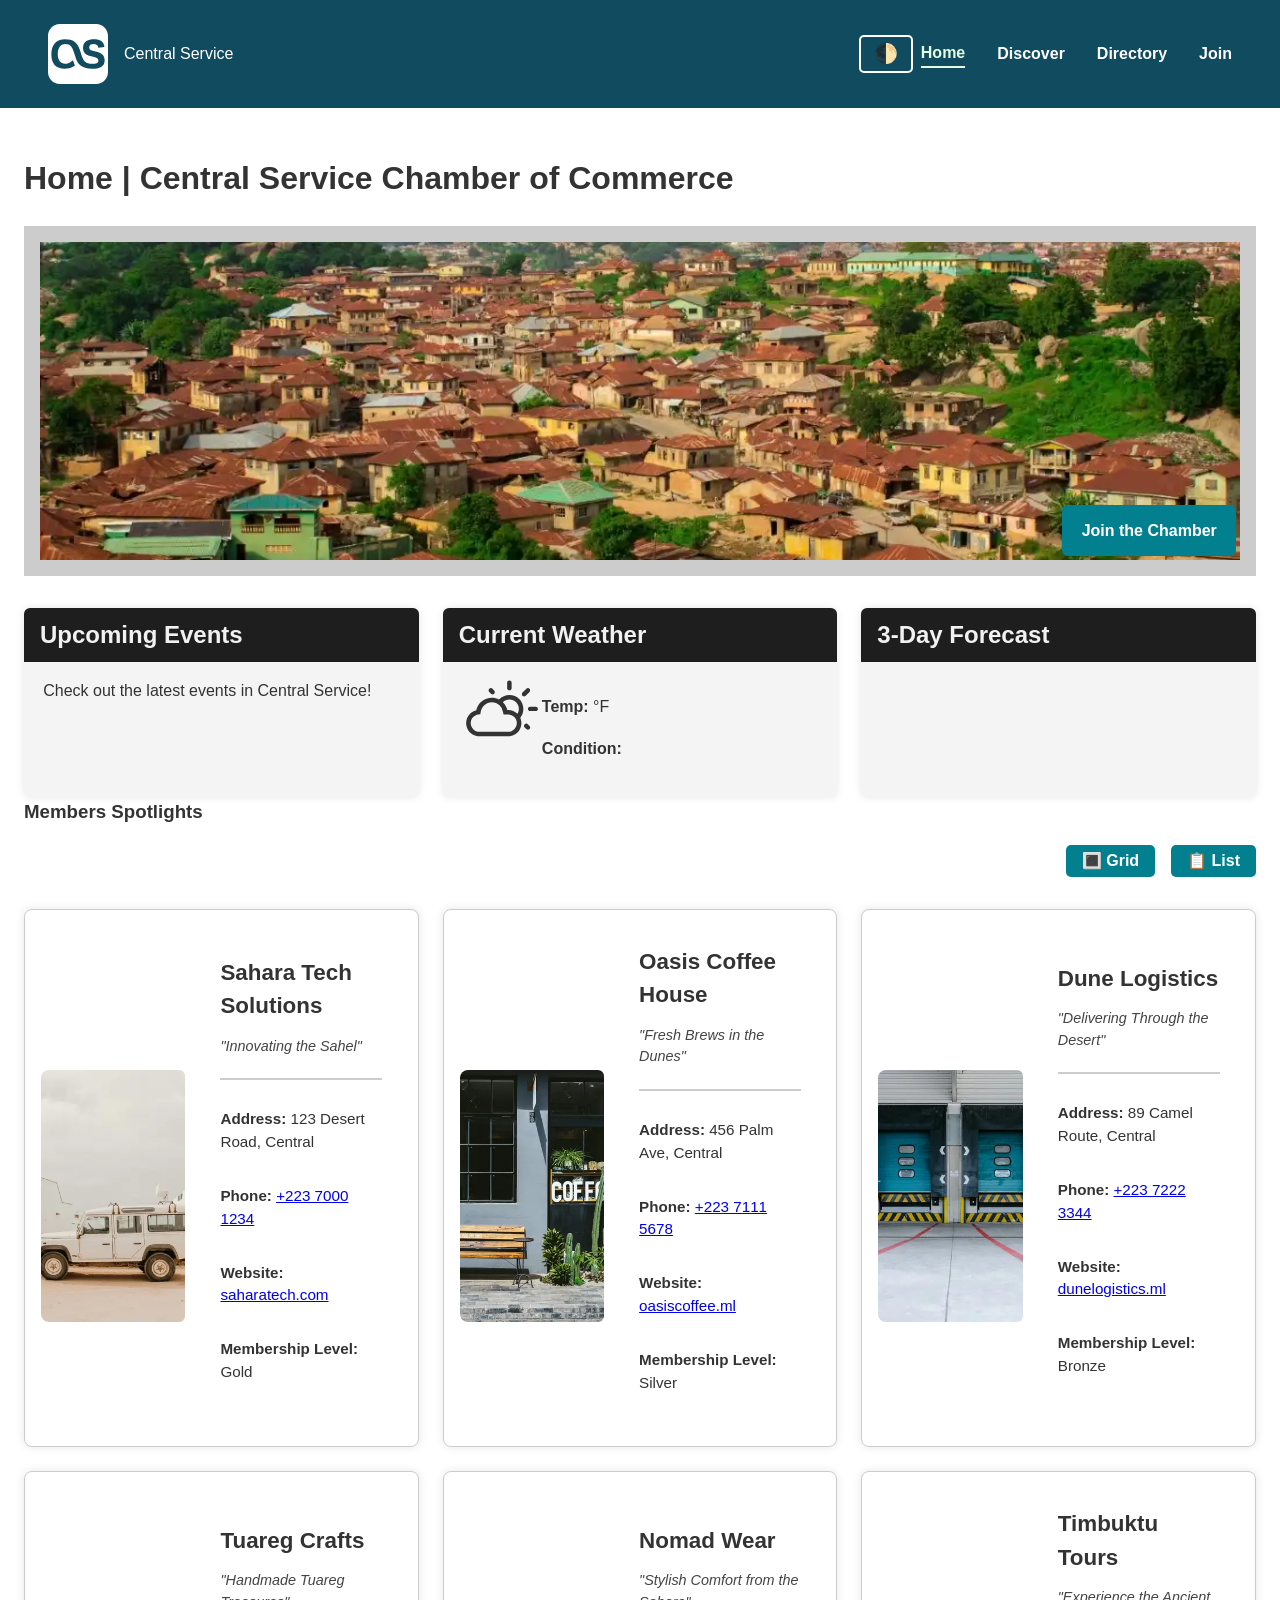
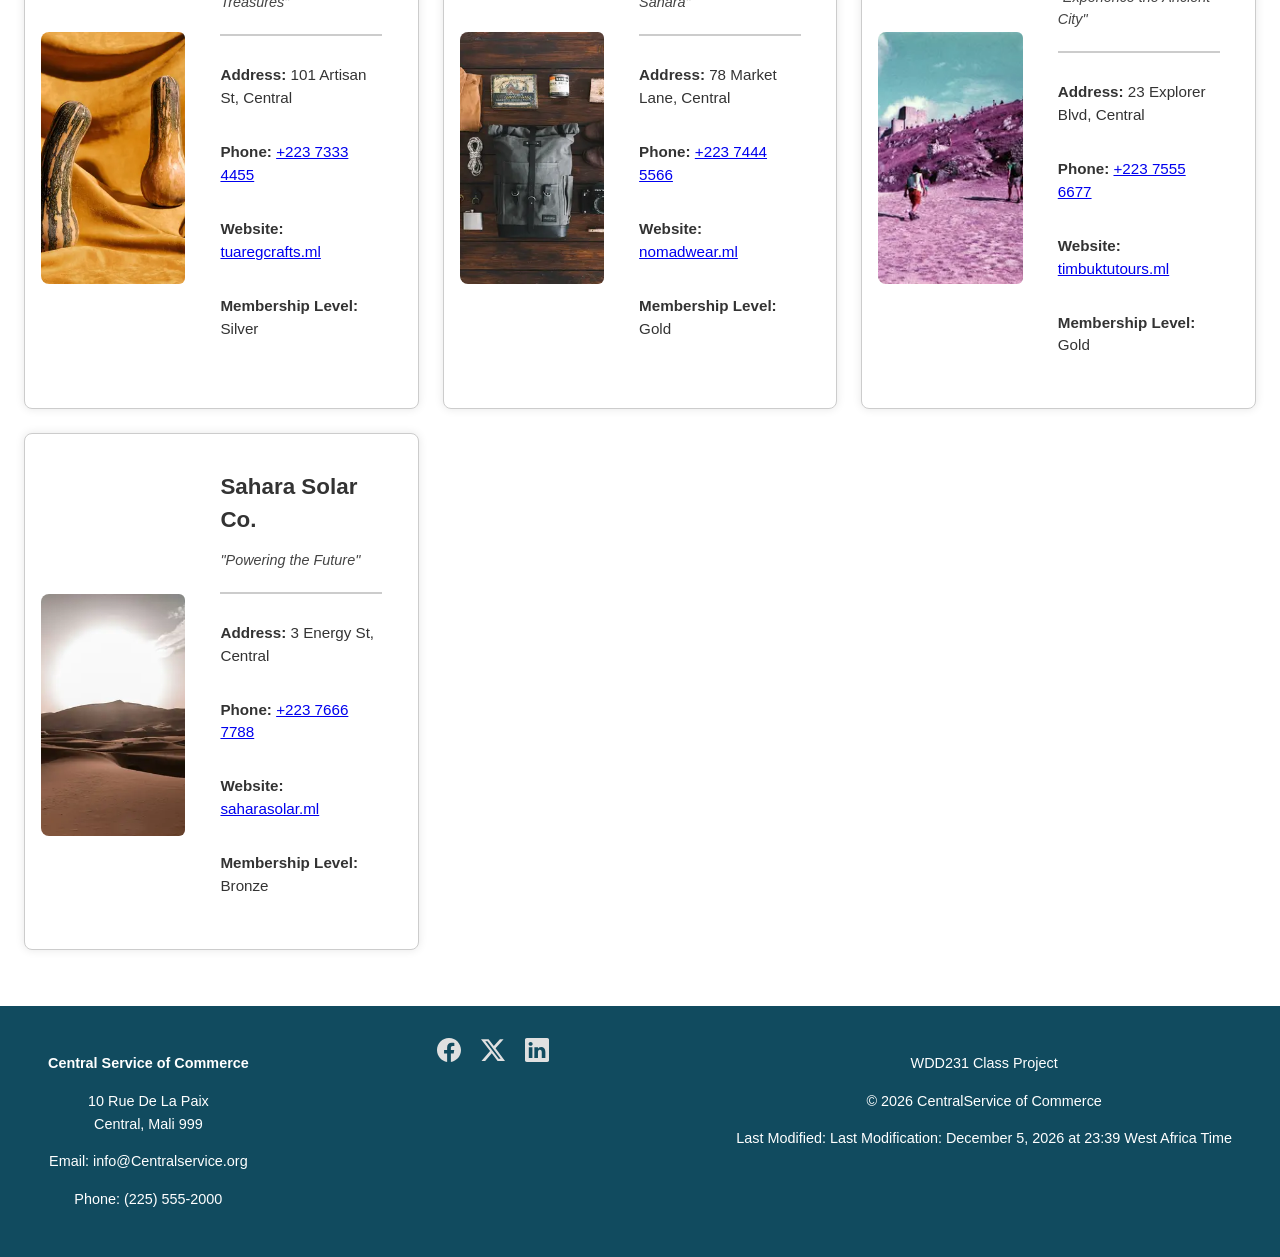
==== commit 840bc4fb: "Update index.html" ====
--- a/chamber/index.html
+++ b/chamber/index.html
@@ -26,7 +26,7 @@
   <header>
     <div class="logo-container">
       <img src="images/logo.svg" alt="Central-S Logo">
-      <h1>Central Service</h1>
+      <div class="brand-name">Central Service</div>
     </div>
     <div class="nav-controls">
         <button id="mode" aria-label="Toggle Dark Mode">🌙</button>
@@ -45,7 +45,8 @@
 
   <main>
     <!-- -- Hero Section -->
-    <h1 class="home-h1">Home | Central Service Chamber of Commerce</h1>
+    <h1>Home | Central Service Chamber of Commerce</h1>
+
     <section class="hero">
         <img src="images/hero.webp" alt="Cityscape of Lagos State"  class="responsive-hero">
       <div class="cta">
@@ -53,7 +54,7 @@
       </div>
     </section>
 
-    <!-- Events Section -->
+    <!----Events Section -->
     <section class="info-panels">
       <div class="info-box events-box">
        <h2>Upcoming Events</h2>
@@ -61,7 +62,7 @@
       </div>
 
 
-    <!-- Weather Section -->
+    <!--Weather Section -->
     <div class="info-box current-weather-box">
       <h2>Current Weather</h2>
       <div class="cloud-icon">
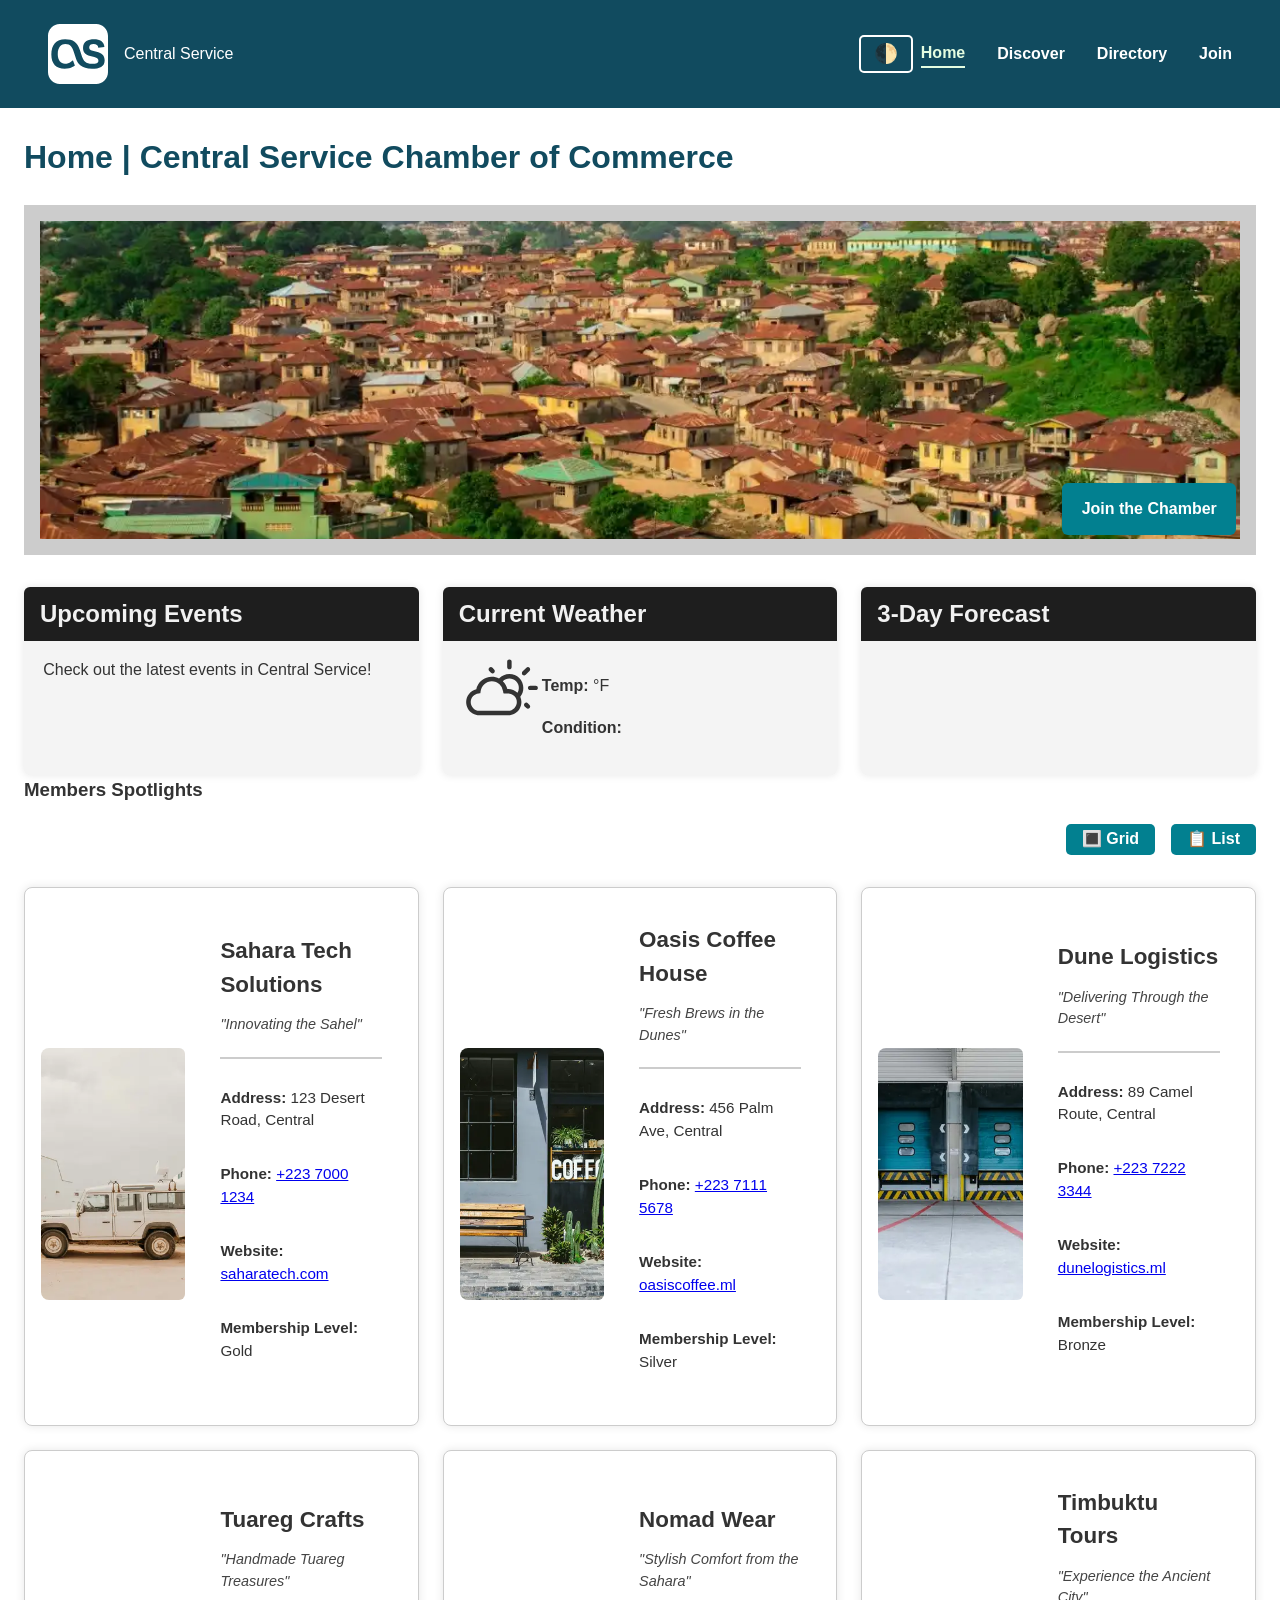
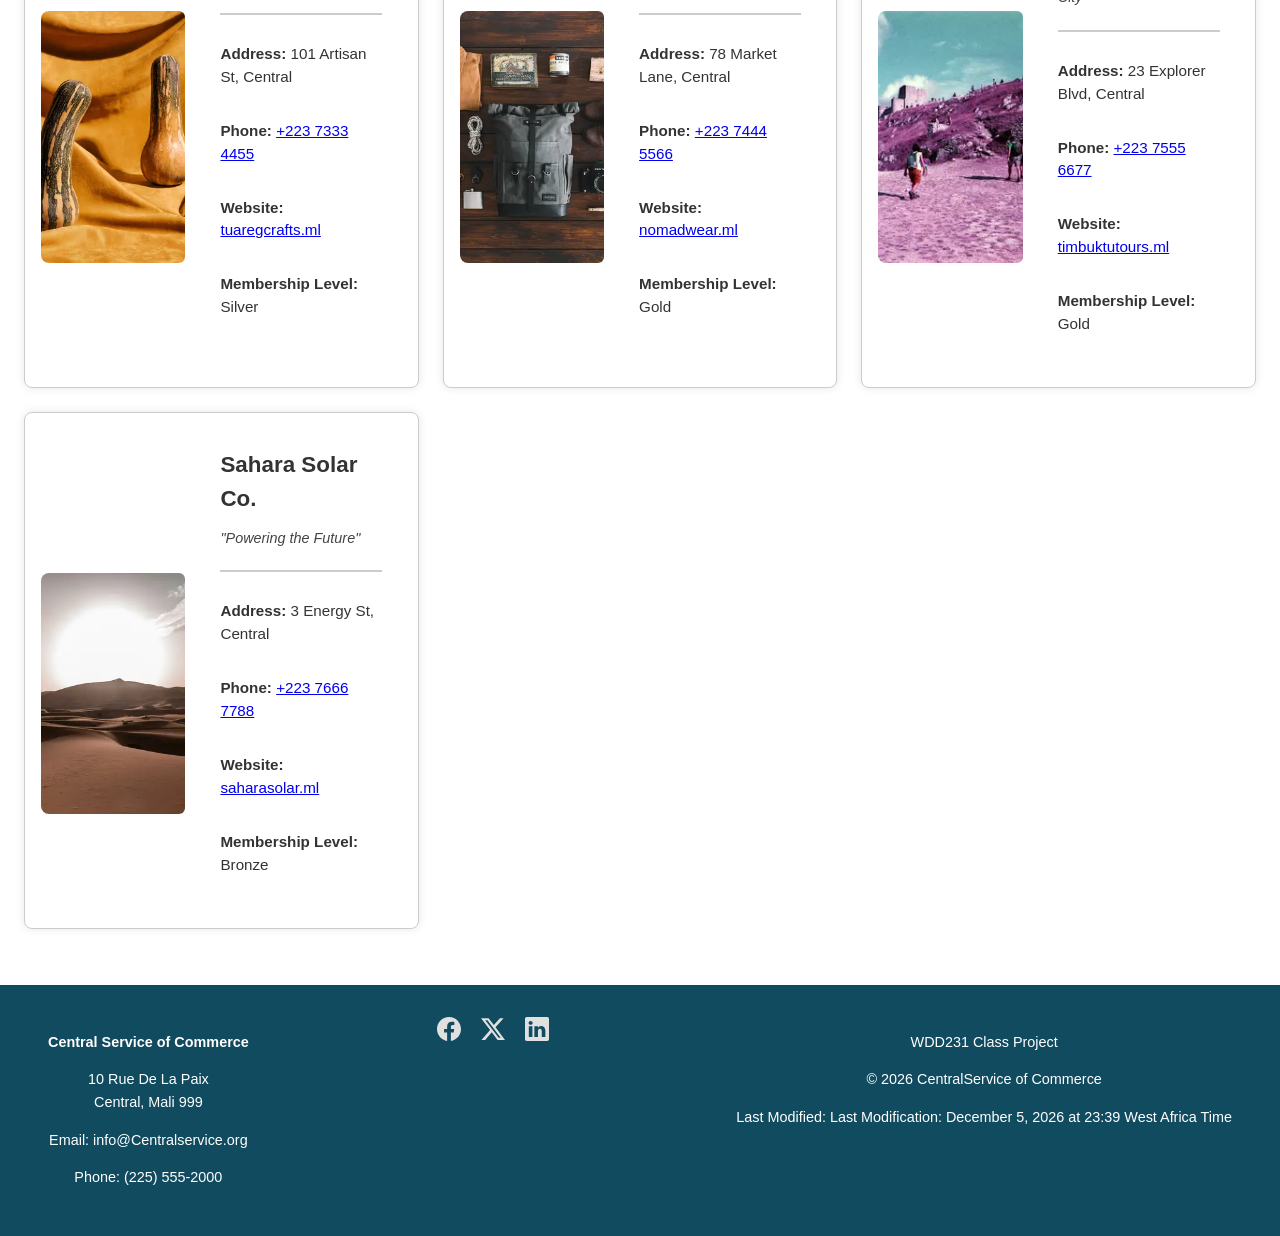
==== commit bb8423a6: "Update index.html" ====
--- a/chamber/index.html
+++ b/chamber/index.html
@@ -45,7 +45,7 @@
 
   <main>
     <!-- -- Hero Section -->
-    <h1>Home | Central Service Chamber of Commerce</h1>
+    <h1 class="directory-h">Home | Central Service Chamber of Commerce</h1>
 
     <section class="hero">
         <img src="images/hero.webp" alt="Cityscape of Lagos State"  class="responsive-hero">
